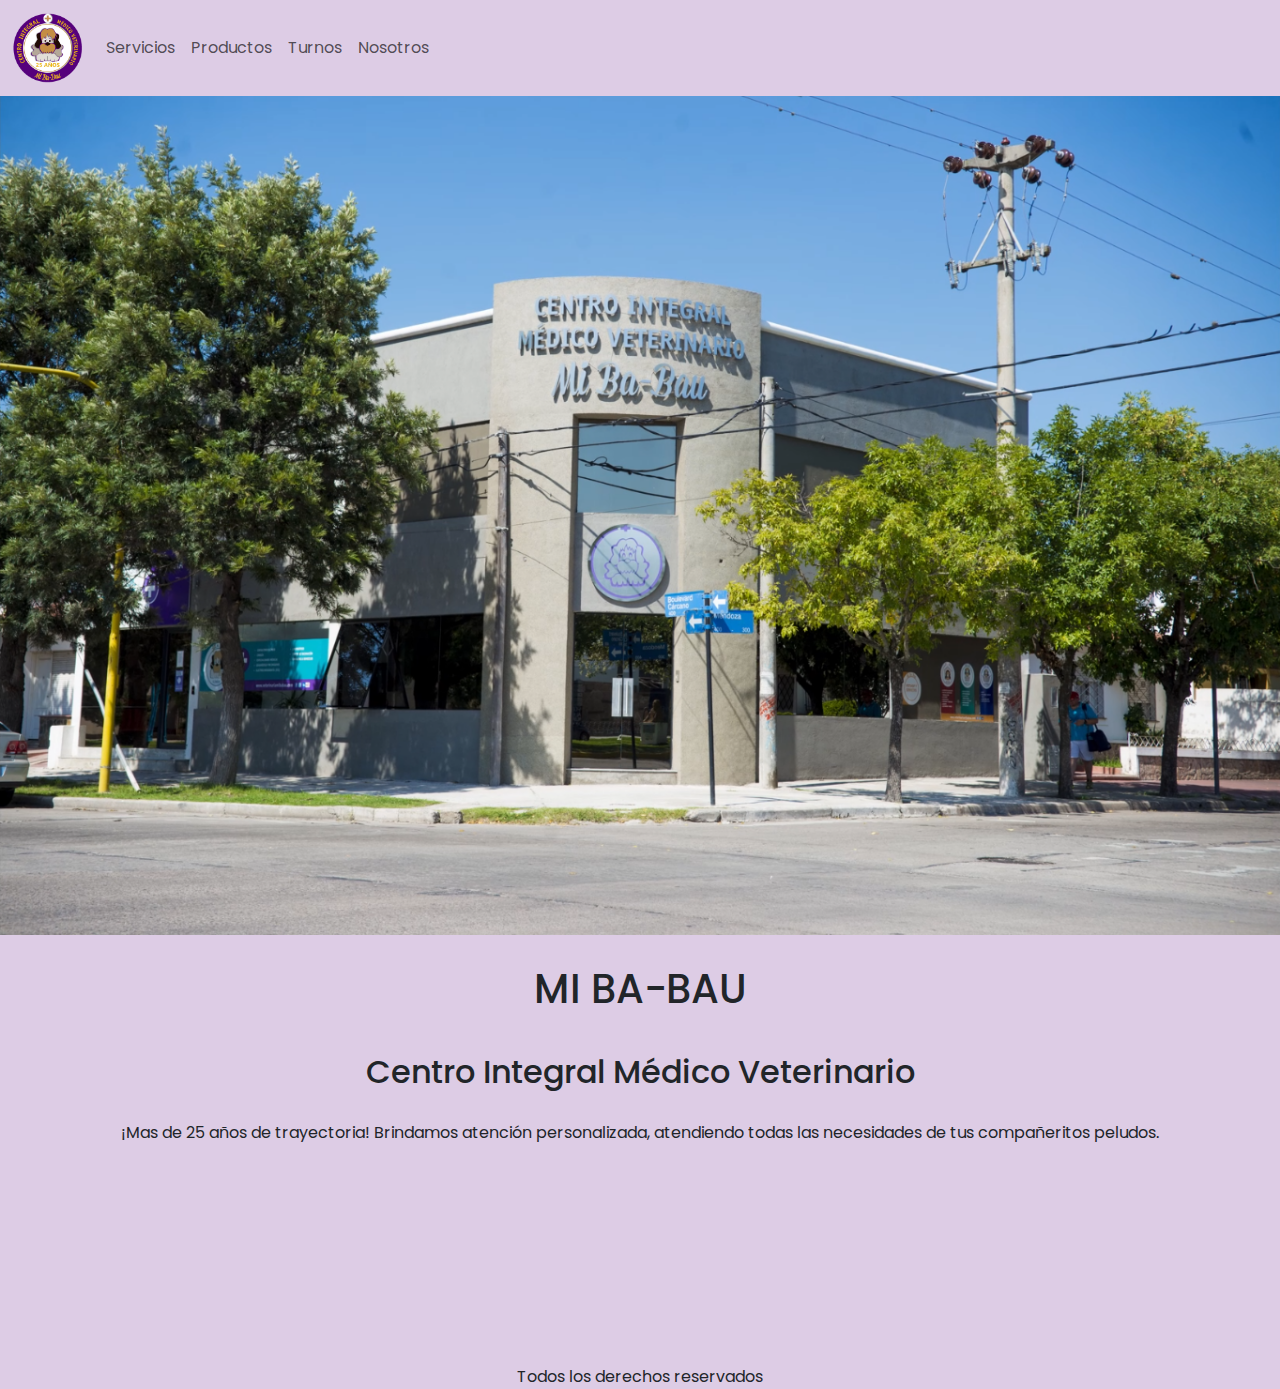
==== index.html @ f2a552be "index cellphone terminado" ====
<!DOCTYPE html>
<html lang="en">

<head>
    <meta charset="UTF-8">
    <meta name="viewport" content="width=device-width, initial-scale=1.0">

    <!-- Estilos BT -->
    <link href="https://cdn.jsdelivr.net/npm/bootstrap@5.3.3/dist/css/bootstrap.min.css" rel="stylesheet"
        integrity="sha384-QWTKZyjpPEjISv5WaRU9OFeRpok6YctnYmDr5pNlyT2bRjXh0JMhjY6hW+ALEwIH" crossorigin="anonymous">

    <!-- Estilos CSS -->
    <link rel="stylesheet" href="css/style.css">

    <!-- Fuentes -->
    <link rel="preconnect" href="https://fonts.googleapis.com">
    <link rel="preconnect" href="https://fonts.gstatic.com" crossorigin>
    <link
        href="https://fonts.googleapis.com/css2?family=Poppins:ital,wght@0,100;0,200;0,300;0,400;0,500;0,600;0,700;0,800;0,900;1,100;1,200;1,300;1,400;1,500;1,600;1,700;1,800;1,900&display=swap"
        rel="stylesheet">
    <title>CIMVet "Mi Ba-Bau!</title>
</head>

<body>

    <header>
        <!-- NAVEGACION -->
        <nav class="navbar navbar-expand-md">
            <div class="container-fluid">

                <!-- LOGO -->
                <a class="navbar-brand" href="index.html"><img src="images/VeteLogo.png" alt="LOGO DE LA VETERINARIA" class="logoNav"></a>
                <button class="navbar-toggler" type="button" data-bs-toggle="collapse" data-bs-target="#navbarNav" aria-controls="navbarNav" aria-expanded="false" aria-label="Toggle navigation">
                    <span class="navbar-toggler-icon"></span>
                </button>
                <div class="collapse navbar-collapse" id="navbarNav">
                    <ul class="navbar-nav">
                        <li class="nav-item">
                            <a class="nav-link" href="pages/servicios.html">Servicios</a>
                        </li>
                        <li class="nav-item">
                            <a class="nav-link" href="pages/categorias-prod.html">Productos</a>
                        </li>
                        <li class="nav-item">
                            <a class="nav-link"
                                href="https://api.whatsapp.com/message/VQD2GMQJUIIDM1?autoload=1&app_absent=0" target="_blank">Turnos</a>
                        </li>
                        <li class="nav-item">
                            <a class="nav-link" href="pages/nosotros.html">Nosotros</a>
                        </li>
                    </ul>
                </div>
            </div>
        </nav>
    </header>


    <!-- IMAGEN Y DESCRIPCION -->
    <main>

        <img src="images/VeteFrente.png" alt="IMAGEN DEL FRENTE DE LA VETERINARIA" class="fotoFrente">

        <!-- TITULO  -->
        <h1>
            MI BA-BAU
        </h1>

        <!-- DESCRIPCION -->

        <h2>
            Centro Integral Médico Veterinario
        </h2>

        <p class="parrafoIndex">
            ¡Mas de 25 años de trayectoria! Brindamos atención personalizada, atendiendo todas las necesidades de tus
            compañeritos peludos.
        </p>
    </main>

    <!-- FOOTER -->
    <footer class="footerIndex">
        Todos los derechos reservados
    </footer>

    <script src="https://cdn.jsdelivr.net/npm/bootstrap@5.3.3/dist/js/bootstrap.bundle.min.js"
        integrity="sha384-YvpcrYf0tY3lHB60NNkmXc5s9fDVZLESaAA55NDzOxhy9GkcIdslK1eN7N6jIeHz"
        crossorigin="anonymous"></script>
</body>

</html>
---- css/style.css ----
/* RESET */
*{
    margin: 0;
    padding: 0;
       
} 

/* ESILOS GENERALES */
* { 
    background-color: #ddcce5;
    font-family: "Poppins", sans-serif;
    font-weight: 400;
    font-style: normal;
}

body {
    background-color: #ddcce5;
}

/* ESTILOS DEL NAV */
header nav .logoNav {
    max-width: 70px;
}

header nav .listaNav {
    list-style: none;
    justify-content: space-around;
    width: 90%;
    margin-left: 3%; 
}

header nav ul a li {
    text-decoration: none;
    color: black;
}

header nav ul a li:hover {
    color: #56007C;
}


/* ESTILOS DEL MAIN - INICIO */

main {
    display: flex;
    flex-direction: column;
    text-align: center;
}

main h1 {
    margin: 30px;
}

main h2 {
    text-align: center;
    margin: 10px;
}

main .parrafoIndex {
    margin: 20px 10px;

}

.fotoFrente {
    align-items: center;
    max-width: 100%;
}


/* SERVICIOS */

.fotoServicio {
    width: 40%;
}

.servicio {
    display: flex;
    margin-top: 30px;
    margin-bottom: 30px;
    align-items: center;
}

.servicio h2 {
    margin-left: 3%;
    margin-right: 3%;
}


/* CATEGORIAS */

.categorias img {
    max-width: 350px;
}

.categorias article {
    text-align: center;

}

.categorias h2 {
    color: black;
}

.categorias a {
    text-decoration: none;
}


/* PRODUCTOS */

.productos article {
    text-align: center;
}

.productos img {
    max-width: 200px;
    margin-top: 50px;
}

.productos article ul {
    text-align: left;
    margin-left: 40%;
}

/* NOSOTROS */

.nosotros {
    text-align: center;
}

.nosotros img {
    margin-top: 50px;
}

.nosotros h1 {
    font-size: xx-large;
}

.nosotros h3 {
    margin-bottom: 1px;
    margin-top: 40px;
}

.nosotros ul {
    text-align: left;
    margin-left: 35%;
}

.nosotros a img {
    margin-top: 10px;
    width: 4%;
    margin-inline: 5px;
}

/* ESTILOS DEL FOOTER */

.footerIndex {
    margin-top: 200px;
    text-align: center;
}
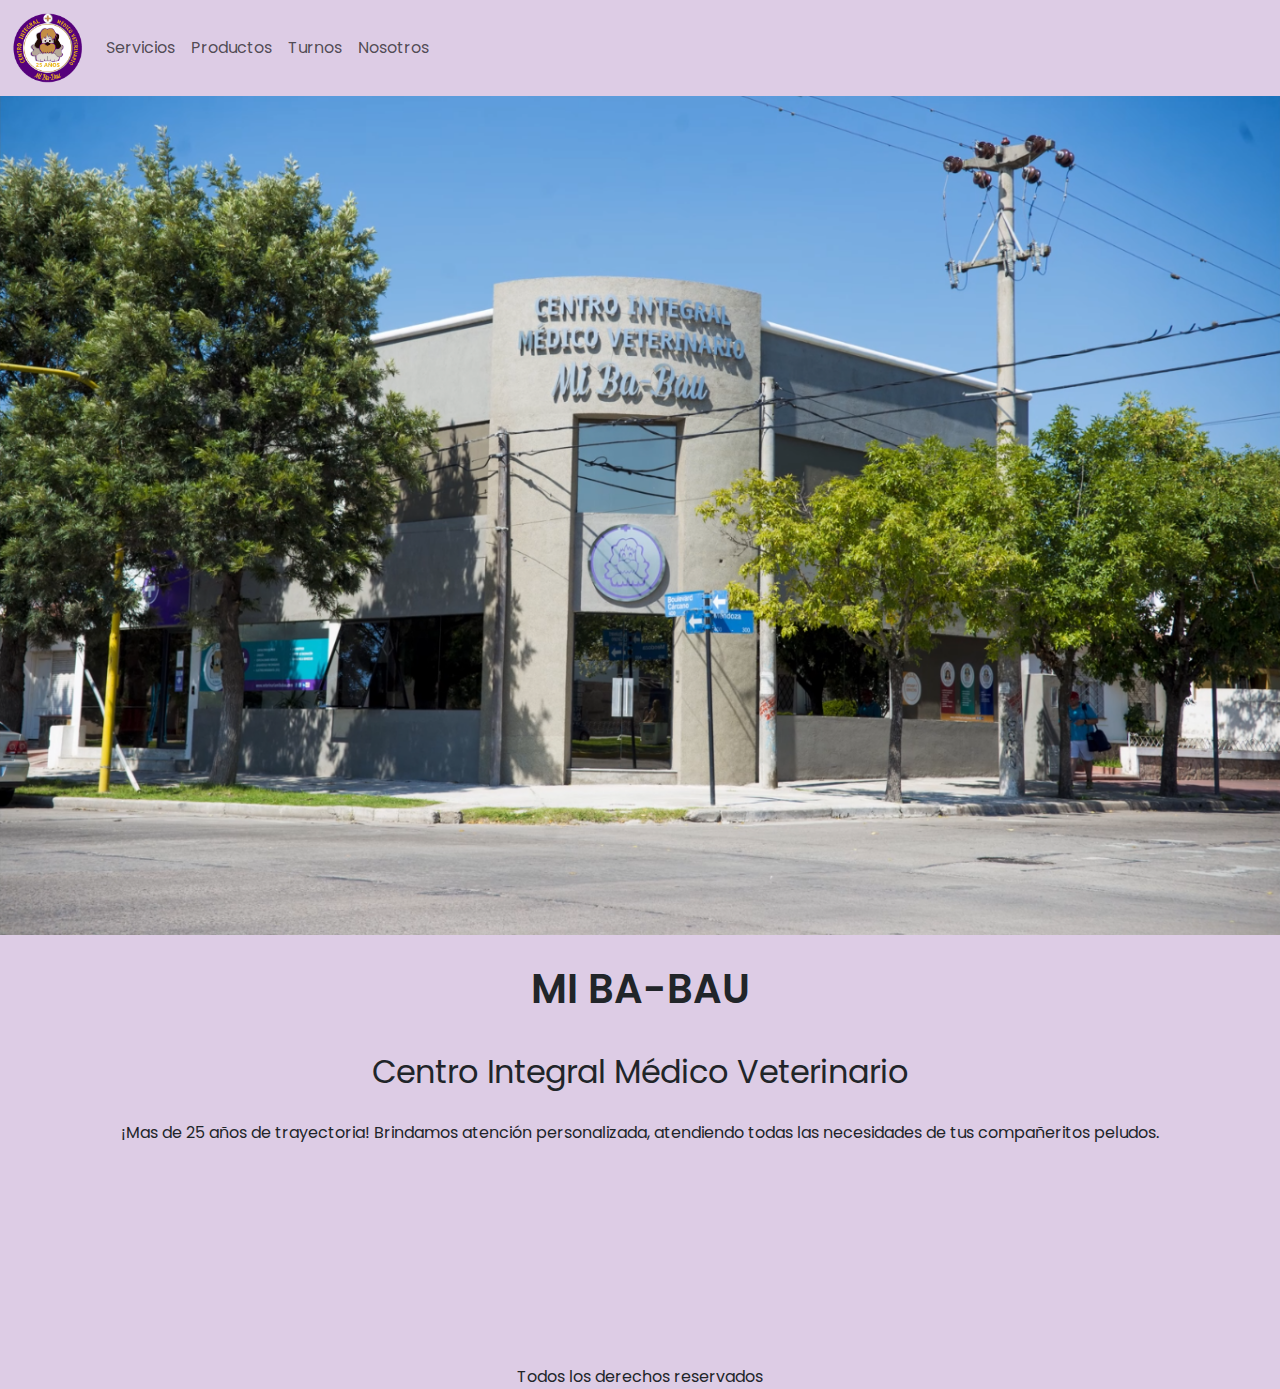
==== commit 63bc8cd0: "hasta categorias Cellphone" ====
--- a/index.html
+++ b/index.html
@@ -56,29 +56,29 @@
 
 
     <!-- IMAGEN Y DESCRIPCION -->
-    <main>
+    <main class="mainInicio">
 
         <img src="images/VeteFrente.png" alt="IMAGEN DEL FRENTE DE LA VETERINARIA" class="fotoFrente">
 
         <!-- TITULO  -->
-        <h1>
+        <h1 class="tituloInicio">
             MI BA-BAU
         </h1>
 
         <!-- DESCRIPCION -->
 
-        <h2>
+        <h2 class="subTituloInicio">
             Centro Integral Médico Veterinario
         </h2>
 
-        <p class="parrafoIndex">
+        <p class="parrafoInicio">
             ¡Mas de 25 años de trayectoria! Brindamos atención personalizada, atendiendo todas las necesidades de tus
             compañeritos peludos.
         </p>
     </main>
 
     <!-- FOOTER -->
-    <footer class="footerIndex">
+    <footer class="footerInicio">
         Todos los derechos reservados
     </footer>
 
--- a/css/style.css
+++ b/css/style.css
@@ -13,6 +13,14 @@
     font-style: normal;
 }
 
+h1 {
+    font-weight: 600;
+}
+
+h2 {
+    font-weight: 400;
+}
+
 body {
     background-color: #ddcce5;
 }
@@ -41,22 +49,22 @@
 
 /* ESTILOS DEL MAIN - INICIO */
 
-main {
+.mainInicio {
     display: flex;
     flex-direction: column;
     text-align: center;
 }
 
-main h1 {
+.tituloInicio {
     margin: 30px;
 }
 
-main h2 {
+.subTituloInicio {
     text-align: center;
     margin: 10px;
 }
 
-main .parrafoIndex {
+.parrafoInicio {
     margin: 20px 10px;
 
 }
@@ -68,40 +76,70 @@
 
 
 /* SERVICIOS */
+.mainServicios {
+    text-align: center;
+}
+
+.sectionServicios {
+    display: block;
+}
+
+.articleServicios {
+    display: block;
+    box-sizing: content-box;
+    margin:20px 0;
+    height: 500px;
+}
+
+.tituloServicios {
+    margin: 10px 0 30px 0;
+}
 
 .fotoServicio {
-    width: 40%;
-}
-
-.servicio {
+    border-radius: 10px;
+    max-width: 80%;
+}
+
+.subTituloServicios {
+    margin: 20px;
+}
+
+.parrafoServicios {
+    margin: 0 50px;
+    text-align: left;
+}
+
+
+/* CATEGORIAS */
+
+.mainCategorias {
+    flex-direction: column;
+    text-align: center;
+}
+
+.tituloCategorias {
+    margin: 10px 0 30px 0;
+}
+
+.imagenCategorias {
+    max-width: 350px;
+    border-radius: 10px;
+}
+
+.articleCategorias {
     display: flex;
-    margin-top: 30px;
-    margin-bottom: 30px;
-    align-items: center;
-}
-
-.servicio h2 {
-    margin-left: 3%;
-    margin-right: 3%;
-}
-
-
-/* CATEGORIAS */
-
-.categorias img {
-    max-width: 350px;
-}
-
-.categorias article {
-    text-align: center;
-
-}
-
-.categorias h2 {
+    justify-content: center;
+    text-align: center;
+    height: 450px;
+
+}
+
+.subTituloCategorias {
     color: black;
-}
-
-.categorias a {
+    margin-top: 10px;
+}
+
+.linkCategorias {
     text-decoration: none;
 }
 
@@ -154,7 +192,16 @@
 
 /* ESTILOS DEL FOOTER */
 
-.footerIndex {
+.footerInicio {
     margin-top: 200px;
     text-align: center;
 }
+
+.footerServicios {
+    text-align: center;
+}
+
+.footerCategorias {
+    text-align: center;
+}
+
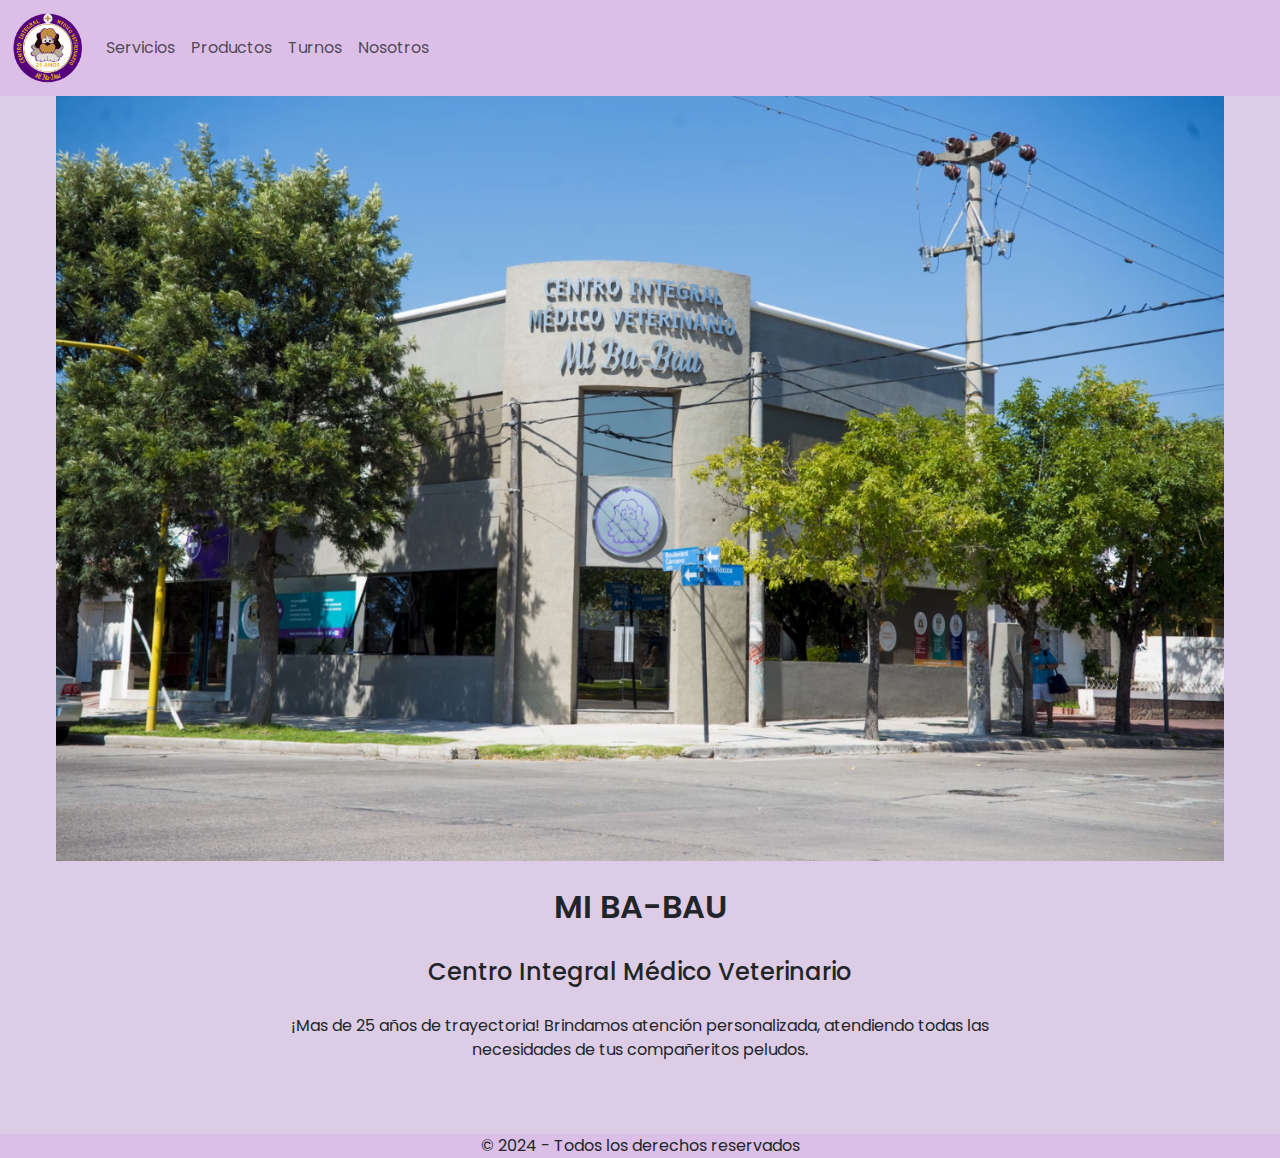
==== commit 02abb4af: "Arreglos para Git Pages(urls). Se agrega color, arreglo footer, mejora nosotros" ====
--- a/index.html
+++ b/index.html
@@ -21,7 +21,7 @@
     <title>CIMVet "Mi Ba-Bau!</title>
 </head>
 
-<body>
+<body class="bodyInicio">
 
     <header>
         <!-- NAVEGACION -->
@@ -65,21 +65,24 @@
             MI BA-BAU
         </h1>
 
-        <!-- DESCRIPCION -->
+        <section class="sectionInicio">
+            <!-- DESCRIPCION -->
 
-        <h2 class="subTituloInicio">
-            Centro Integral Médico Veterinario
-        </h2>
+            <h2 class="subTituloInicio">
+                Centro Integral Médico Veterinario
+            </h2>
 
-        <p class="parrafoInicio">
-            ¡Mas de 25 años de trayectoria! Brindamos atención personalizada, atendiendo todas las necesidades de tus
-            compañeritos peludos.
-        </p>
+            <p class="parrafoInicio">
+                ¡Mas de 25 años de trayectoria! Brindamos atención personalizada, atendiendo todas las necesidades de tus
+                compañeritos peludos.
+            </p>
+        </section>
+        
     </main>
 
     <!-- FOOTER -->
     <footer class="footerInicio">
-        Todos los derechos reservados
+        © 2024 - Todos los derechos reservados 
     </footer>
 
     <script src="https://cdn.jsdelivr.net/npm/bootstrap@5.3.3/dist/js/bootstrap.bundle.min.js"
--- a/css/style.css
+++ b/css/style.css
@@ -2,7 +2,7 @@
 *{
     margin: 0;
     padding: 0;
-       
+      
 } 
 
 /* ESILOS GENERALES */
@@ -15,26 +15,59 @@
 
 h1 {
     font-weight: 600;
+    font-size: xx-large;
 }
 
 h2 {
+    font-size: x-large;
+    font-weight: 450;
+}
+
+p {
     font-weight: 400;
+    font-size: medium;
+}
+
+li {
+    font-weight: 400;
+    font-size: medium;
 }
 
 body {
     background-color: #ddcce5;
 }
 
+footer {
+    margin-top: 5vh;
+    background-color: #dbbfe7;
+    text-align: center;
+    width: 100%;
+    position: relative;
+    bottom: 0;
+}
+
+
+
 /* ESTILOS DEL NAV */
+.navbar {
+    background-color: #dbbfe7;
+}
+
+.navbar div{
+    background-color: #dbbfe7;
+}
+
+.navbar-toggler-icon {
+    background-color: #dbbfe7;
+}
+
+.navbar a {
+    background-color: #dbbfe7;
+}
+
 header nav .logoNav {
     max-width: 70px;
-}
-
-header nav .listaNav {
-    list-style: none;
-    justify-content: space-around;
-    width: 90%;
-    margin-left: 3%; 
+    background-color: #dbbfe7;
 }
 
 header nav ul a li {
@@ -47,25 +80,30 @@
 }
 
 
-/* ESTILOS DEL MAIN - INICIO */
+/* INICIO */
+
 
 .mainInicio {
     display: flex;
     flex-direction: column;
     text-align: center;
+    align-items: center;
+    min-height: 81vh;
 }
 
 .tituloInicio {
-    margin: 30px;
-}
+    margin: 3vh;
+}
+
 
 .subTituloInicio {
     text-align: center;
-    margin: 10px;
+    margin: 0.5vh;
 }
 
 .parrafoInicio {
-    margin: 20px 10px;
+    margin: 3vh 2vh;
+    max-width: 80vh;
 
 }
 
@@ -81,44 +119,51 @@
 }
 
 .sectionServicios {
-    display: block;
+    display: flex;
+    flex-wrap: wrap;
+    flex-direction: column;
+    align-items: center;
 }
 
 .articleServicios {
-    display: block;
-    box-sizing: content-box;
-    margin:20px 0;
-    height: 500px;
+    display: flex;
+    justify-content: center;
+    align-items: center;
+    margin:4vh 0;
+    height: 55vh;
+    width: 50vh;
+    flex-direction: column;
 }
 
 .tituloServicios {
-    margin: 10px 0 30px 0;
+    margin: 4vh 0 2vh 0;
 }
 
 .fotoServicio {
     border-radius: 10px;
-    max-width: 80%;
+    max-width: 35vh;
 }
 
 .subTituloServicios {
-    margin: 20px;
+    margin: 2vh;
 }
 
 .parrafoServicios {
-    margin: 0 50px;
-    text-align: left;
+    margin: 0 4vh;
+    max-width: 40vh;
+
 }
 
 
 /* CATEGORIAS */
 
 .mainCategorias {
-    flex-direction: column;
+    display: grid;
     text-align: center;
 }
 
 .tituloCategorias {
-    margin: 10px 0 30px 0;
+    margin: 4vh 0 4vh 0;
 }
 
 .imagenCategorias {
@@ -136,7 +181,7 @@
 
 .subTituloCategorias {
     color: black;
-    margin-top: 10px;
+    margin-top: 2vh;
 }
 
 .linkCategorias {
@@ -146,62 +191,200 @@
 
 /* PRODUCTOS */
 
-.productos article {
-    text-align: center;
-}
-
-.productos img {
-    max-width: 200px;
-    margin-top: 50px;
-}
-
-.productos article ul {
+.mainProductos {
+    display: grid;
+    text-align: center;
+  
+}
+
+.sectionProductos {
+    display: flex;
+    flex-direction: column;
+    justify-content: center;
+    align-items: center;
+}
+
+.articleProductos {
+    display: flex;
+    flex-direction: column;
+    align-items: center;
+
+}
+
+.tituloProductos {
+    margin-top: 4vh;
+}
+
+
+.imagenProductos {
+    max-width: 40vh;
+    margin: 3vh 0 2vh 0;
+    border-radius: 10px;
+}
+
+.subTituloProductos {
+    max-width: 40vh;
+}
+
+
+.articleProductos ul {
     text-align: left;
-    margin-left: 40%;
 }
 
 /* NOSOTROS */
 
-.nosotros {
-    text-align: center;
-}
-
-.nosotros img {
-    margin-top: 50px;
-}
-
-.nosotros h1 {
-    font-size: xx-large;
-}
-
-.nosotros h3 {
-    margin-bottom: 1px;
-    margin-top: 40px;
-}
-
-.nosotros ul {
-    text-align: left;
-    margin-left: 35%;
-}
-
-.nosotros a img {
-    margin-top: 10px;
-    width: 4%;
-    margin-inline: 5px;
-}
-
-/* ESTILOS DEL FOOTER */
-
-.footerInicio {
-    margin-top: 200px;
-    text-align: center;
-}
-
-.footerServicios {
-    text-align: center;
-}
-
-.footerCategorias {
-    text-align: center;
-}
-
+.sectionNosotros {
+    display: flex;
+    flex-direction: column;
+    align-items: center;
+    text-align: center;
+}
+
+.imagenNosotros {
+    max-width: 40vh;
+    margin-top: 4vh;  
+}
+
+.subTituloNosotros {
+    margin: 4vh 0 1vh 0;
+}
+
+
+.sectionNosotros ul {
+    list-style: none;
+    padding: 0;
+    margin: 0;
+}
+
+
+.sectionNosotros a img {
+    margin: 0 0 2vh 0;
+    width: 6vh;
+}
+
+
+
+/***********
+  MQ TABLET
+***********/
+
+@media screen and (min-width: 600px) {
+    
+    /* GENERALES */
+    * {
+        font-size: 500;
+    }
+    
+    h1 {
+        font-weight: 600;
+        font-size: xx-large;
+    }
+    
+    h2 {
+        font-size: x-large;
+        font-weight: 450;
+    }
+    
+    p {
+        font-weight: 400;
+        font-size: medium;
+    }
+
+    /* INICIO */
+
+    .fotoFrente {
+        max-height: 85vh;
+    }
+
+    /* SERVICIOS */
+
+    .articleServicios {
+        display: grid;
+        grid-template-columns: repeat(2, 1fr);
+        height: 35vh;
+        width: 65vh;
+        flex-direction: column;
+        gap: 3vh;
+    }
+
+
+    .parrafoServicios {
+        text-align: left;
+    }
+
+
+    /* CATEGORIAS */
+    
+    .mainCategorias {
+        justify-items: center;
+    }
+    .sectionCategorias {
+        display: grid;
+        grid-template-columns: repeat(2, 1fr);
+        gap: 5vh;
+
+    }
+
+    .articleCategorias {
+        height: 35vh;
+    }
+        
+    .imagenCategorias {
+        max-width: 25vh;
+    }
+
+
+
+    
+
+}
+
+
+
+/***********
+  MQ TABLET PAISAJE
+***********/
+
+@media screen and (min-width: 768px) {
+
+    /* CATEGORIAS */
+    
+    .mainCategorias {
+        justify-items: center;
+    }
+
+    .sectionCategorias {
+        grid-template-columns: repeat(3, 1fr);
+        gap: 5vh;
+       }
+
+    
+    /* PRODUCTOS */
+    .mainProductos {
+        justify-items: center;
+    }
+    
+    .sectionProductos {
+        display: grid;
+        grid-template-columns: repeat(3,1fr);
+        justify-items: center;
+        gap: 7vh;
+    }
+   
+
+    .articleProductos {
+        max-width: 25vh;
+    }
+
+    .imagenProductos {
+        max-width: 25vh;
+    }
+
+    /* NOSOTROS */
+
+    .imagenNosotros {
+        max-width: 65vh;
+    }
+
+}
+
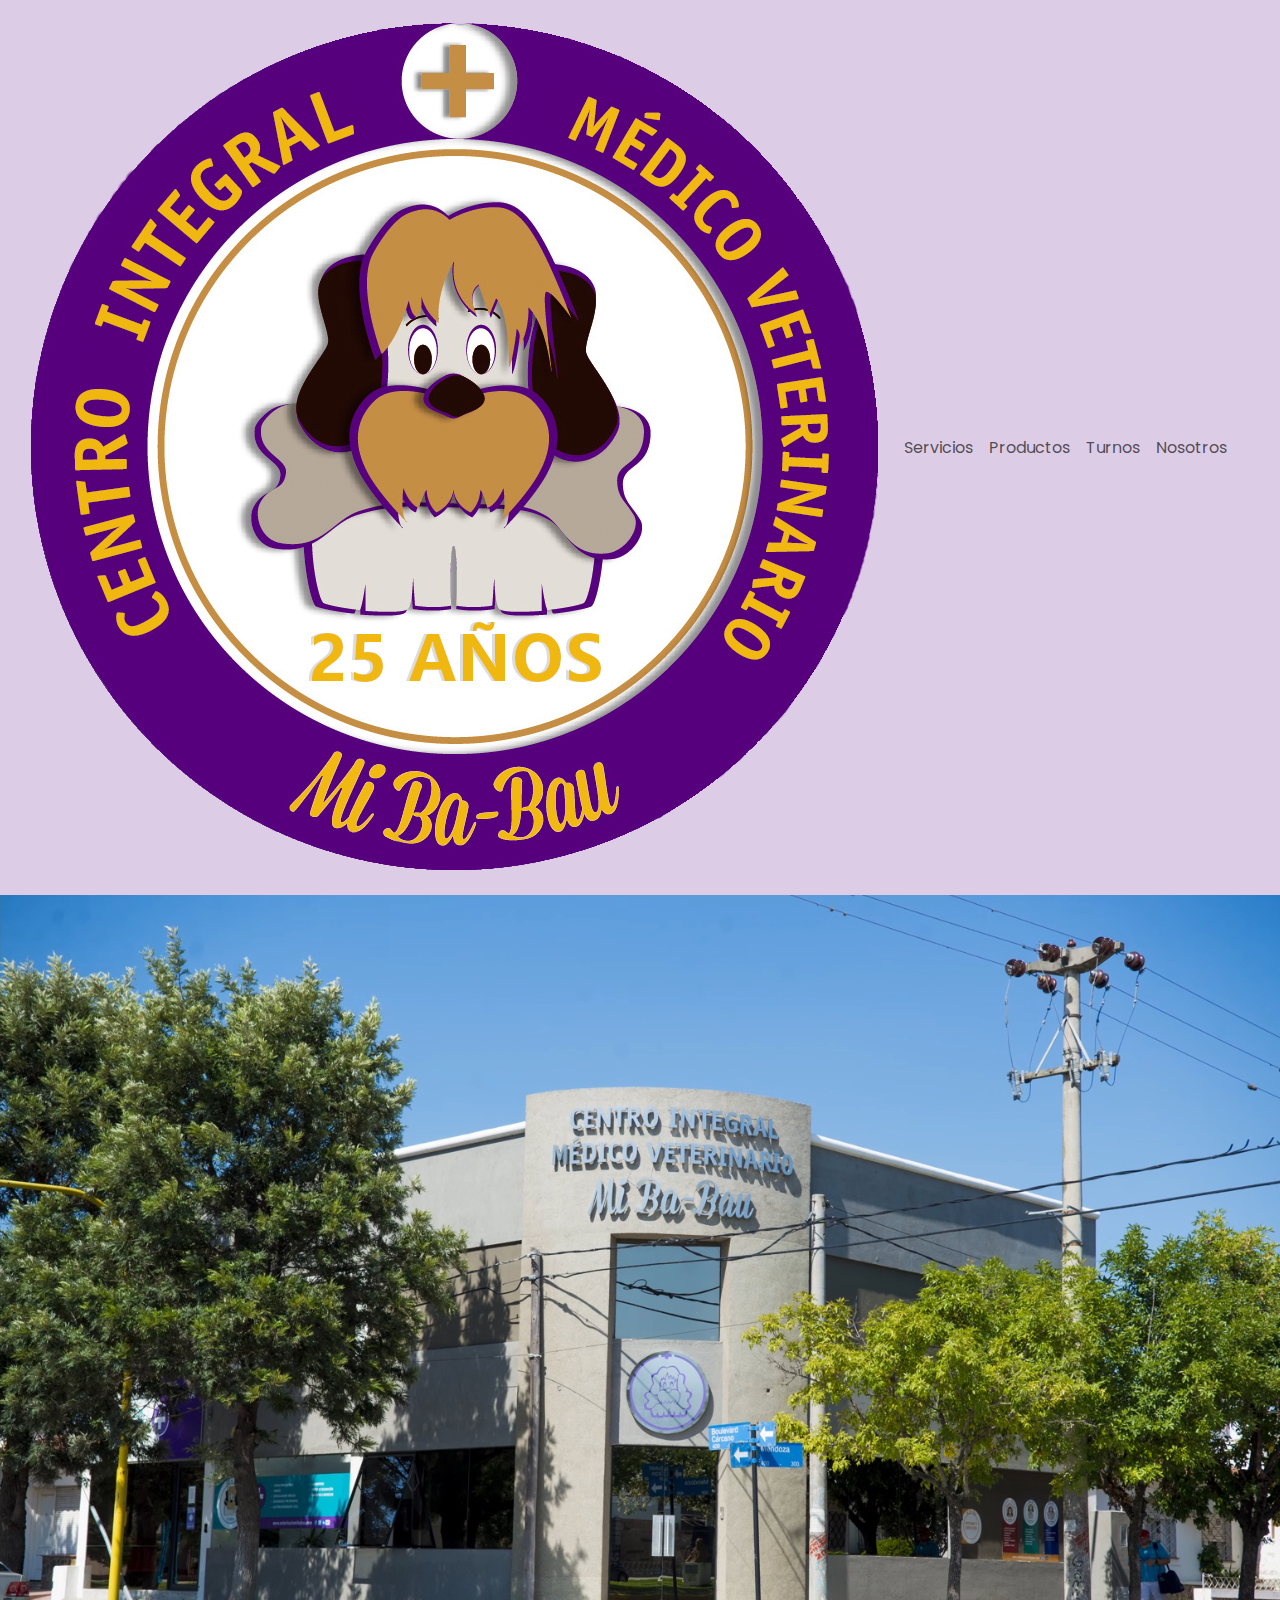
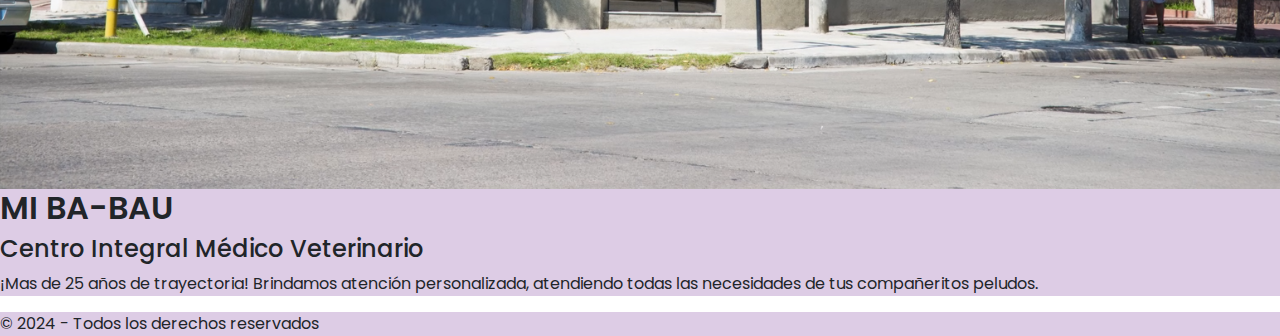
==== commit ca602c57: "SASS, comenzando, estructura definida, migrando estilos" ====
--- a/index.html
+++ b/index.html
@@ -10,7 +10,7 @@
         integrity="sha384-QWTKZyjpPEjISv5WaRU9OFeRpok6YctnYmDr5pNlyT2bRjXh0JMhjY6hW+ALEwIH" crossorigin="anonymous">
 
     <!-- Estilos CSS -->
-    <link rel="stylesheet" href="css/style.css">
+    <link rel="stylesheet" href="css/styles.css">
 
     <!-- Fuentes -->
     <link rel="preconnect" href="https://fonts.googleapis.com">
--- a/css/styles.css
+++ b/css/styles.css
@@ -0,0 +1,26 @@
+/* RESET y GENERALES*/
+* {
+  margin: 0;
+  padding: 0;
+  background-color: #ddcce5;
+  font-family: "Poppins", sans-serif;
+  font-style: normal;
+  list-style: none;
+}
+
+h1 {
+  font-size: xx-large;
+  font-weight: 600;
+}
+
+h2, h3 {
+  font-size: x-large;
+  font-weight: 450;
+}
+
+p, li, a {
+  font-weight: 400;
+  font-size: medium;
+}
+
+/*# sourceMappingURL=styles.css.map */
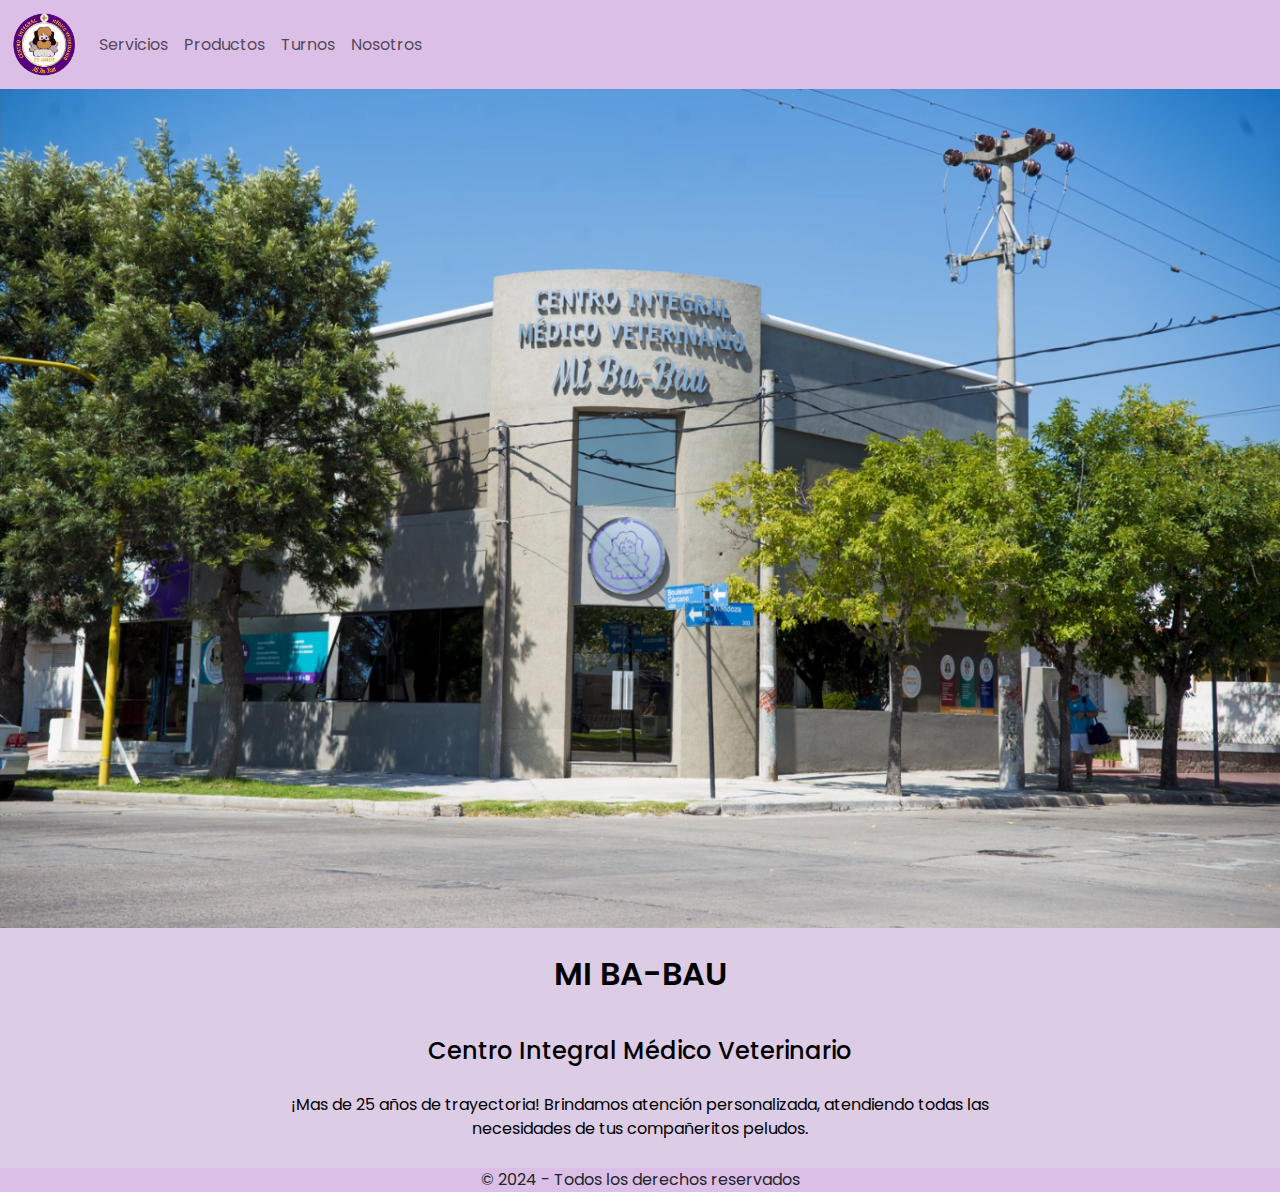
==== commit 7fc64338: "Migracion CSS a SCSS - hasta Productos" ====
--- a/index.html
+++ b/index.html
@@ -56,8 +56,8 @@
 
 
     <!-- IMAGEN Y DESCRIPCION -->
+
     <main class="mainInicio">
-
         <img src="images/VeteFrente.png" alt="IMAGEN DEL FRENTE DE LA VETERINARIA" class="fotoFrente">
 
         <!-- TITULO  -->
@@ -87,7 +87,8 @@
 
     <script src="https://cdn.jsdelivr.net/npm/bootstrap@5.3.3/dist/js/bootstrap.bundle.min.js"
         integrity="sha384-YvpcrYf0tY3lHB60NNkmXc5s9fDVZLESaAA55NDzOxhy9GkcIdslK1eN7N6jIeHz"
-        crossorigin="anonymous"></script>
+        crossorigin="anonymous">
+    </script>
 </body>
 
 </html>--- a/css/styles.css
+++ b/css/styles.css
@@ -1,7 +1,11 @@
-/* RESET y GENERALES*/
+/* RESET */
 * {
   margin: 0;
   padding: 0;
+}
+
+/* GENERALES */
+* {
   background-color: #ddcce5;
   font-family: "Poppins", sans-serif;
   font-style: normal;
@@ -11,16 +15,174 @@
 h1 {
   font-size: xx-large;
   font-weight: 600;
+  color: black;
 }
 
 h2, h3 {
   font-size: x-large;
   font-weight: 450;
+  color: black;
 }
 
 p, li, a {
   font-weight: 400;
   font-size: medium;
+  color: black;
 }
 
+/* ESTILOS NAV */
+nav {
+  background-color: #dbbfe7;
+}
+nav .navbar-toggler-icon, nav div, nav a, nav ul, nav li, nav .logoNav {
+  background-color: #dbbfe7;
+}
+nav .logoNav {
+  width: 7vh;
+}
+
+/* ESTILOS INICIO */
+.mainInicio {
+  display: flex;
+  flex-direction: column;
+  align-items: center;
+  text-align: center;
+  min-height: 89vh;
+}
+.mainInicio .fotoFrente {
+  align-items: center;
+  width: 100vw;
+}
+.mainInicio .tituloInicio {
+  text-align: center;
+  padding: 3vh;
+}
+.mainInicio .subTituloInicio {
+  text-align: center;
+  margin: 1vh;
+}
+.mainInicio .sectionInicio .parrafoInicio {
+  margin: 3vh;
+  max-width: 80vh;
+}
+
+.footerInicio {
+  text-align: center;
+  background-color: #dbbfe7;
+  width: 100%;
+}
+
+/* ESTILOS SERVICIOS */
+.mainServicios .tituloServicios {
+  text-align: center;
+  padding: 3vh;
+}
+.mainServicios .sectionServicios {
+  display: flex;
+  flex-direction: column;
+  align-items: center;
+  text-align: center;
+}
+.mainServicios .sectionServicios .articleServicios {
+  display: flex;
+  flex-direction: column;
+  align-items: center;
+  text-align: center;
+  height: 55vh;
+  margin-bottom: 3vw;
+}
+.mainServicios .sectionServicios .articleServicios .subTituloServicios {
+  text-align: center;
+  margin: 1vh;
+}
+.mainServicios .sectionServicios .articleServicios .fotoServicios {
+  margin: 2vh;
+  border-radius: 10px;
+  box-shadow: 3px 3px 7px 1px black;
+  width: 35vh;
+}
+.mainServicios .sectionServicios .articleServicios .parrafoServicios {
+  max-width: 35vh;
+}
+
+.footerServicios {
+  text-align: center;
+  background-color: #dbbfe7;
+  width: 100%;
+}
+
+/* ESTILOS CATEGORIAS */
+.mainCategorias .tituloCategorias {
+  text-align: center;
+  padding: 3vh;
+}
+.mainCategorias .sectionCategorias .articleCategorias {
+  display: flex;
+  flex-direction: column;
+  align-items: center;
+  text-align: center;
+  height: 50vh;
+}
+.mainCategorias .sectionCategorias .articleCategorias .linkCategorias {
+  text-decoration: none;
+}
+.mainCategorias .sectionCategorias .articleCategorias .linkCategorias .fotoCategorias {
+  margin: 2vh;
+  border-radius: 10px;
+  box-shadow: 3px 3px 7px 1px black;
+  width: 35vh;
+}
+.mainCategorias .sectionCategorias .articleCategorias .linkCategorias .subTituloCategorias {
+  text-align: center;
+  margin: 1vh;
+}
+
+.footerCategorias {
+  text-align: center;
+  background-color: #dbbfe7;
+  width: 100%;
+}
+
+/* ESTILOS PRODUCTOS */
+.mainProductos .tituloProductos {
+  text-align: center;
+  padding: 3vh;
+}
+.mainProductos .sectionProductos {
+  display: flex;
+  flex-direction: column;
+  align-items: center;
+  text-align: center;
+}
+.mainProductos .sectionProductos .articleProductos {
+  display: flex;
+  flex-direction: column;
+  align-items: center;
+  text-align: center;
+  height: 65vh;
+}
+.mainProductos .sectionProductos .articleProductos .fotoProductos {
+  margin: 2vh;
+  border-radius: 10px;
+  box-shadow: 3px 3px 7px 1px black;
+  width: 35vh;
+}
+.mainProductos .sectionProductos .articleProductos .subTituloProductos {
+  text-align: center;
+  margin: 1vh;
+  width: 80vw;
+}
+.mainProductos .sectionProductos .articleProductos ul {
+  text-align: left;
+}
+
+.footerProductos {
+  text-align: center;
+  background-color: #dbbfe7;
+  width: 100%;
+}
+
+/* ESTILOS NOSOTROS */
+/* ESTILOS FOOTER */
+
 /*# sourceMappingURL=styles.css.map */
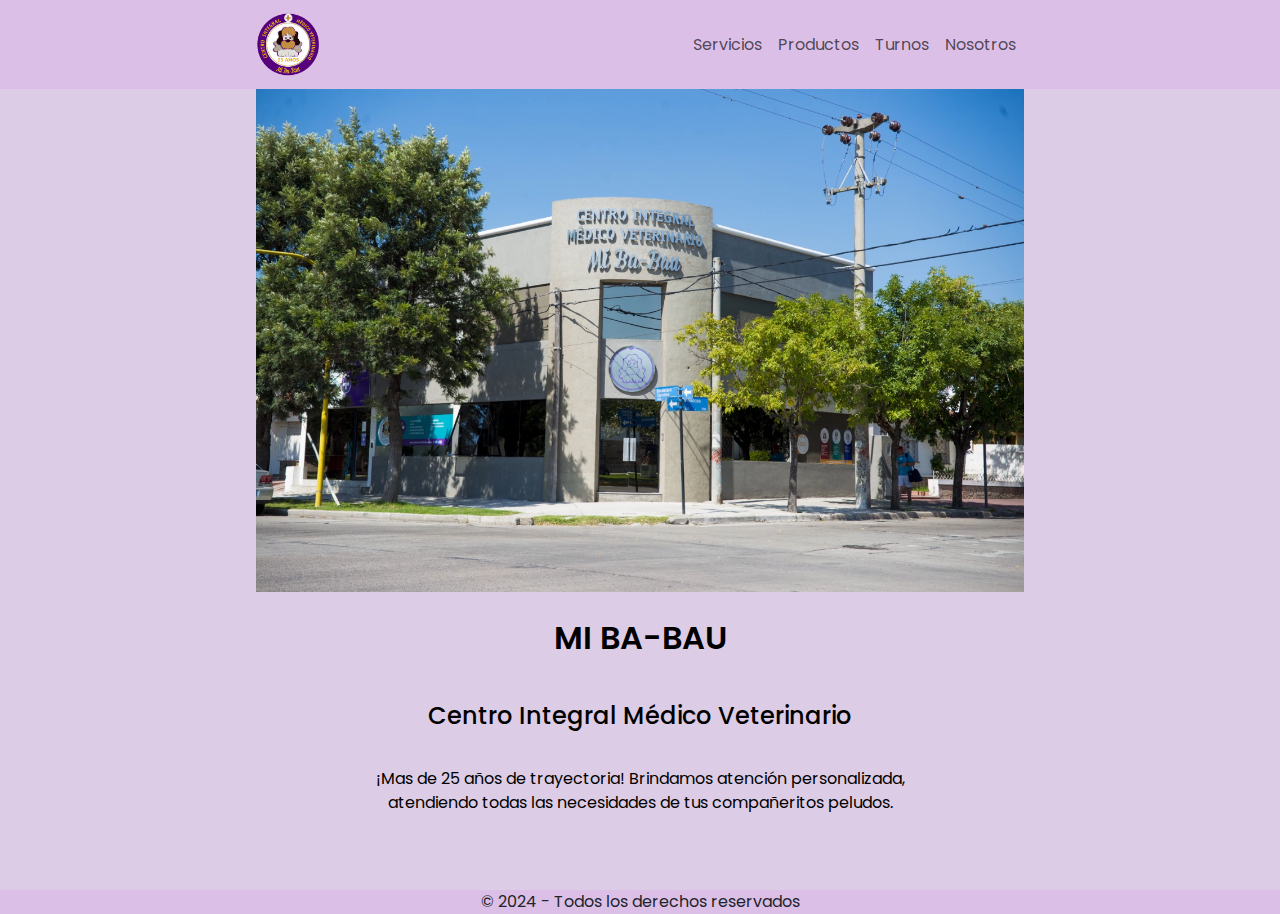
==== commit ccc3b2a2: "+ padding y alineacion en Nav" ====
--- a/index.html
+++ b/index.html
@@ -4,7 +4,8 @@
 <head>
     <meta charset="UTF-8">
     <meta name="viewport" content="width=device-width, initial-scale=1.0">
-
+    <meta name="description" content="">
+    
     <!-- Estilos BT -->
     <link href="https://cdn.jsdelivr.net/npm/bootstrap@5.3.3/dist/css/bootstrap.min.css" rel="stylesheet"
         integrity="sha384-QWTKZyjpPEjISv5WaRU9OFeRpok6YctnYmDr5pNlyT2bRjXh0JMhjY6hW+ALEwIH" crossorigin="anonymous">
@@ -26,7 +27,7 @@
     <header>
         <!-- NAVEGACION -->
         <nav class="navbar navbar-expand-md">
-            <div class="container-fluid">
+            <div class="container-fluid divNav">
 
                 <!-- LOGO -->
                 <a class="navbar-brand" href="index.html"><img src="images/VeteLogo.png" alt="LOGO DE LA VETERINARIA" class="logoNav"></a>
--- a/css/styles.css
+++ b/css/styles.css
@@ -25,9 +25,15 @@
 }
 
 p, li, a {
+  font-size: medium;
   font-weight: 400;
-  font-size: medium;
   color: black;
+}
+
+footer {
+  text-align: center;
+  background-color: #dbbfe7;
+  width: 100%;
 }
 
 /* ESTILOS NAV */
@@ -61,17 +67,17 @@
   text-align: center;
   margin: 1vh;
 }
+.mainInicio .sectionInicio {
+  display: flex;
+  flex-direction: column;
+  align-items: center;
+  text-align: center;
+}
 .mainInicio .sectionInicio .parrafoInicio {
   margin: 3vh;
   max-width: 80vh;
 }
 
-.footerInicio {
-  text-align: center;
-  background-color: #dbbfe7;
-  width: 100%;
-}
-
 /* ESTILOS SERVICIOS */
 .mainServicios .tituloServicios {
   text-align: center;
@@ -91,9 +97,9 @@
   height: 55vh;
   margin-bottom: 3vw;
 }
-.mainServicios .sectionServicios .articleServicios .subTituloServicios {
-  text-align: center;
-  margin: 1vh;
+.mainServicios .sectionServicios .articleServicios:hover {
+  transform: scale(1.05);
+  transition: 0.7s;
 }
 .mainServicios .sectionServicios .articleServicios .fotoServicios {
   margin: 2vh;
@@ -101,17 +107,24 @@
   box-shadow: 3px 3px 7px 1px black;
   width: 35vh;
 }
+.mainServicios .sectionServicios .articleServicios .divServicios {
+  display: flex;
+  flex-direction: column;
+  align-items: center;
+  text-align: center;
+}
+.mainServicios .sectionServicios .articleServicios .divServicios .subTituloServicios {
+  text-align: center;
+  margin: 1vh;
+}
 .mainServicios .sectionServicios .articleServicios .parrafoServicios {
   max-width: 35vh;
 }
 
-.footerServicios {
-  text-align: center;
-  background-color: #dbbfe7;
-  width: 100%;
-}
-
 /* ESTILOS CATEGORIAS */
+.mainCategorias {
+  display: grid;
+}
 .mainCategorias .tituloCategorias {
   text-align: center;
   padding: 3vh;
@@ -122,6 +135,10 @@
   align-items: center;
   text-align: center;
   height: 50vh;
+}
+.mainCategorias .sectionCategorias .articleCategorias:hover {
+  transform: scale(1.05);
+  transition: 0.7s;
 }
 .mainCategorias .sectionCategorias .articleCategorias .linkCategorias {
   text-decoration: none;
@@ -137,12 +154,6 @@
   margin: 1vh;
 }
 
-.footerCategorias {
-  text-align: center;
-  background-color: #dbbfe7;
-  width: 100%;
-}
-
 /* ESTILOS PRODUCTOS */
 .mainProductos .tituloProductos {
   text-align: center;
@@ -160,6 +171,10 @@
   align-items: center;
   text-align: center;
   height: 65vh;
+}
+.mainProductos .sectionProductos .articleProductos:hover {
+  transform: scale(1.05);
+  transition: 0.7s;
 }
 .mainProductos .sectionProductos .articleProductos .fotoProductos {
   margin: 2vh;
@@ -176,13 +191,92 @@
   text-align: left;
 }
 
-.footerProductos {
-  text-align: center;
-  background-color: #dbbfe7;
-  width: 100%;
-}
-
 /* ESTILOS NOSOTROS */
-/* ESTILOS FOOTER */
+.mainNosotros .sectionNosotros {
+  display: flex;
+  flex-direction: column;
+  align-items: center;
+  text-align: center;
+}
+.mainNosotros .sectionNosotros .imagenNosotros {
+  max-width: 40vh;
+  margin-top: 4vh;
+}
+.mainNosotros .sectionNosotros .subTituloNosotros {
+  text-align: center;
+  margin: 1vh;
+}
+.mainNosotros .sectionNosotros ul {
+  margin-bottom: 3vh;
+}
+.mainNosotros .sectionNosotros a img {
+  margin: 0 0 2vh 0;
+  width: 6vh;
+}
+
+/* TABLET LANDSCAPE */
+@media screen and (min-width: 769px) {
+  /* NAV */
+  nav .divNav {
+    padding: 0 20vw;
+  }
+  nav .divNav #navbarNav {
+    justify-content: right;
+  }
+  /* INICIO */
+  .mainInicio .fotoFrente {
+    max-width: 60vw;
+  }
+  .mainInicio .sectionInicio .parrafoInicio {
+    max-width: 45vw;
+  }
+  /* SERVICIOS */
+  .mainServicios .sectionServicios .articleServicios {
+    display: grid;
+    grid-template-columns: repeat(2, 1fr);
+    height: 40vh;
+    width: 40vw;
+    gap: 3vh;
+  }
+  /* CATEGORIAS */
+  .mainCategorias {
+    justify-items: center;
+  }
+  .mainCategorias .sectionCategorias {
+    display: grid;
+    grid-template-columns: repeat(3, 1fr);
+  }
+  .mainCategorias .sectionCategorias .articleCategorias {
+    height: 45vh;
+    width: 27vw;
+    gap: 1vh;
+    margin-bottom: 1vh;
+  }
+  .mainCategorias .sectionCategorias .articleCategorias .linkCategorias .fotoCategorias {
+    max-width: 20vw;
+  }
+  /* PRODUCTOS */
+  .mainProductos .sectionProductos {
+    display: grid;
+    grid-template-columns: repeat(3, 1fr);
+    justify-items: center;
+    gap: 3vh;
+  }
+  .mainProductos .sectionProductos .tituloProductos {
+    min-width: 40vw;
+  }
+  .mainProductos .sectionProductos .fotoProductos {
+    max-width: 25vh;
+  }
+  .mainProductos .sectionProductos .articleProductos {
+    height: auto;
+    width: 25vw;
+    gap: 1vh;
+    margin-bottom: 1vh;
+  }
+  .mainProductos .sectionProductos .articleProductos .subTituloProductos {
+    max-width: 30vw;
+  }
+}
 
 /*# sourceMappingURL=styles.css.map */
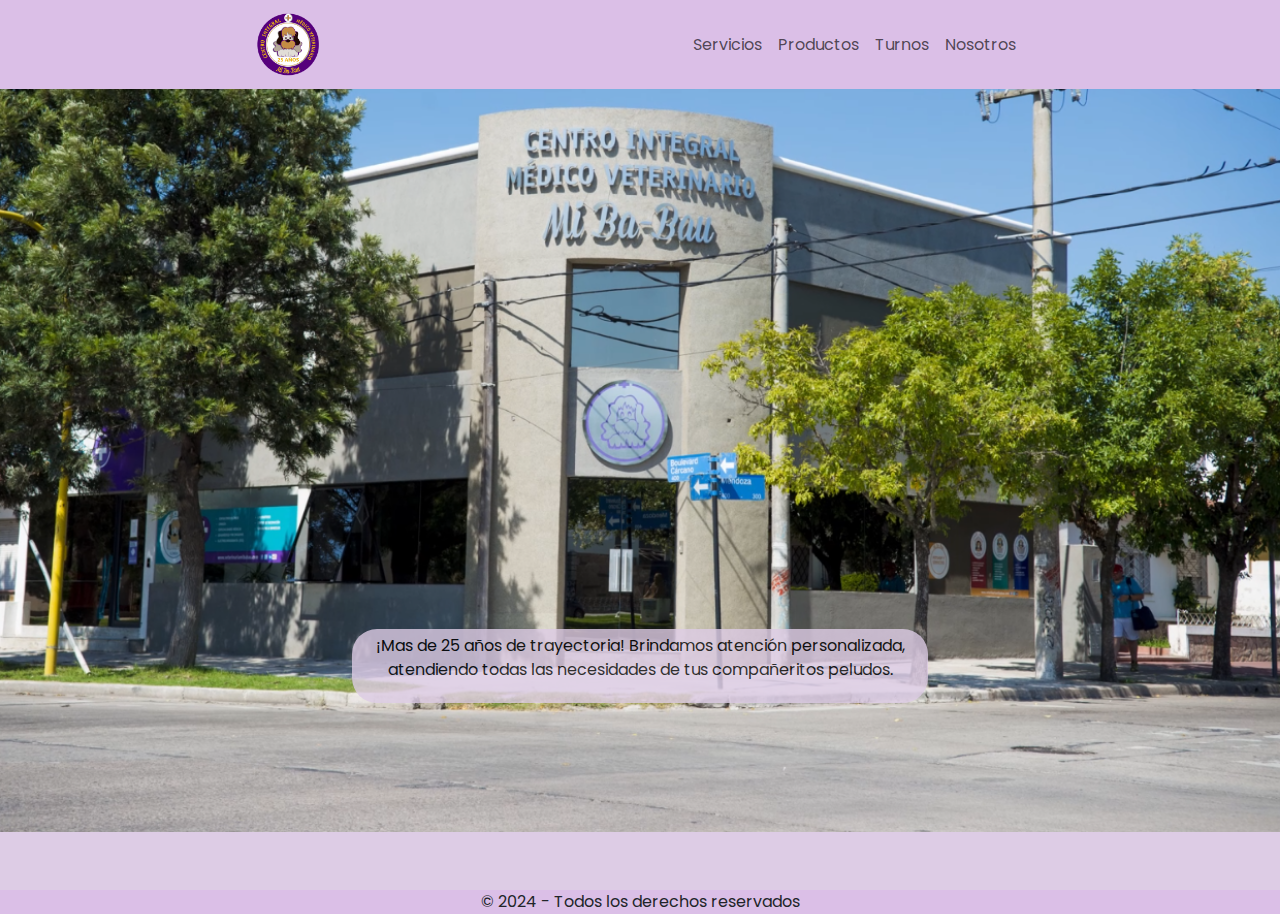
==== commit 10f4d6f8: "Inicio nuevo" ====
--- a/index.html
+++ b/index.html
@@ -59,24 +59,26 @@
     <!-- IMAGEN Y DESCRIPCION -->
 
     <main class="mainInicio">
-        <img src="images/VeteFrente.png" alt="IMAGEN DEL FRENTE DE LA VETERINARIA" class="fotoFrente">
+        <!-- <img src="images/VeteFrente.png" alt="IMAGEN DEL FRENTE DE LA VETERINARIA" class="fotoFrente"> -->
 
         <!-- TITULO  -->
-        <h1 class="tituloInicio">
+        <!-- <h1 class="tituloInicio">
             MI BA-BAU
-        </h1>
+        </h1> -->
 
         <section class="sectionInicio">
             <!-- DESCRIPCION -->
 
-            <h2 class="subTituloInicio">
+            <!-- <h2 class="subTituloInicio">
                 Centro Integral Médico Veterinario
-            </h2>
+            </h2> -->
 
-            <p class="parrafoInicio">
-                ¡Mas de 25 años de trayectoria! Brindamos atención personalizada, atendiendo todas las necesidades de tus
-                compañeritos peludos.
-            </p>
+            <div class="divParrafo">
+                <p class="parrafoInicio">
+                    ¡Mas de 25 años de trayectoria! Brindamos atención personalizada, atendiendo todas las necesidades de tus
+                    compañeritos peludos.
+                </p>
+            </div>
         </section>
         
     </main>
--- a/css/styles.css
+++ b/css/styles.css
@@ -54,28 +54,39 @@
   align-items: center;
   text-align: center;
   min-height: 89vh;
-}
-.mainInicio .fotoFrente {
-  align-items: center;
-  width: 100vw;
+  background-image: url("/images/VeteFrente.png");
+  background-repeat: no-repeat;
+  background-position-x: center;
+  background-size: cover;
 }
 .mainInicio .tituloInicio {
   text-align: center;
   padding: 3vh;
+  background-color: transparent;
 }
 .mainInicio .subTituloInicio {
   text-align: center;
   margin: 1vh;
+  background-color: transparent;
 }
 .mainInicio .sectionInicio {
   display: flex;
   flex-direction: column;
   align-items: center;
   text-align: center;
-}
-.mainInicio .sectionInicio .parrafoInicio {
+  background-color: transparent;
+}
+.mainInicio .sectionInicio .divParrafo {
   margin: 3vh;
   max-width: 80vh;
+  margin-top: 60vh;
+  background-color: #ddcce5;
+  border-radius: 25px;
+  opacity: 0.8;
+}
+.mainInicio .sectionInicio .divParrafo .parrafoInicio {
+  padding: 5px;
+  background-color: transparent;
 }
 
 /* ESTILOS SERVICIOS */
@@ -224,9 +235,6 @@
     justify-content: right;
   }
   /* INICIO */
-  .mainInicio .fotoFrente {
-    max-width: 60vw;
-  }
   .mainInicio .sectionInicio .parrafoInicio {
     max-width: 45vw;
   }
@@ -278,5 +286,12 @@
     max-width: 30vw;
   }
 }
+/* DESKTOP */
+@media screen and (min-width: 1200px) {
+  .mainInicio {
+    background-size: 110vw auto;
+    background-position-y: -20vh;
+  }
+}
 
 /*# sourceMappingURL=styles.css.map */
